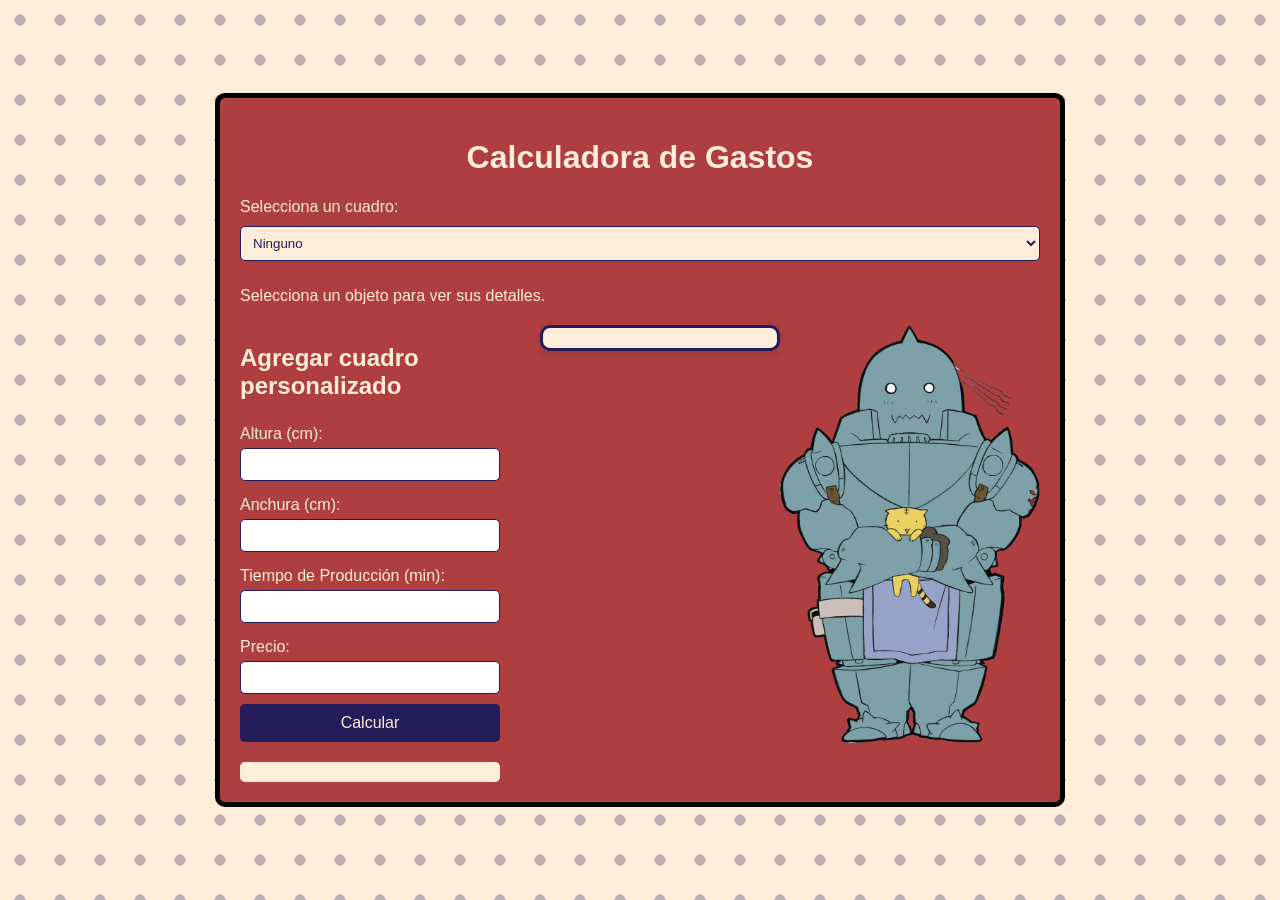
==== index.html @ b3a02456 "first commit" ====
<!DOCTYPE html>
<html lang="es">
<head>
    <meta charset="UTF-8">
    <meta name="viewport" content="width=device-width, initial-scale=1.0">
    <title>Calculadora de Gastos</title>
    <link rel="stylesheet" href="./main.css">
    <style>
        .card {
            border: 1px solid #ccc;
            border-radius: 5px;
            padding: 10px;
            margin: 10px 0;
            background-color: #feedd9;
            color: #251c5b;
        }

        #tarjetas-container {
            max-height: 400px; /* Ajusta según tus necesidades */
            overflow-y: auto; /* Añade barra de desplazamiento vertical si es necesario */
            margin-left: 20px; /* Espacio entre el formulario y el contenedor de tarjetas */
        }

        .form-image-container {
            display: flex;
            align-items: flex-start;
            justify-content: space-between;
        }

        .form-container {
            flex: 1;
        }

        .card-container {
            flex: 1;
            max-width: 300px; /* Ajusta el ancho máximo según sea necesario */
        }
    </style>
</head>
<body>
    <div class="container">
        <h1>Calculadora de Gastos</h1>
        <div class="dropdown-container">
            <label for="object-dropdown">Selecciona un cuadro:</label>
            <select id="object-dropdown">
                <option value="-1">Ninguno</option>
            </select>
            <p id="object-details">Selecciona un objeto para ver sus detalles.</p>
        </div>
        <div class="form-image-container">
            <div class="form-container">
                <h2>Agregar cuadro personalizado</h2>
                <form id="expense-form">
                    <label id="altura" for="height">Altura (cm):</label>
                    <input type="number" id="height" name="height" required>

                    <label id="anchura" for="width">Anchura (cm):</label>
                    <input type="number" id="width" name="width" required>

                    <label id="tiempo" for="production-time">Tiempo de Producción (min):</label>
                    <input type="number" id="production-time" name="production-time" required>

                    <label id="precio" for="price">Precio:</label>
                    <input type="number" id="price" name="price" required>

                    <button type="button" id="calculate-btn">Calcular</button>
                </form>
                <div id="result" class="result"></div>
            </div>
            <div class="card-container">
                <div id="tarjetas-container"></div> <!-- Contenedor para las tarjetas -->
            </div>
            <div class="image-container">
                <img src="./img/alphonse-elric.png" alt="Descripción de la imagen">
            </div>
        </div>
    </div>

    <script src="./main.js"></script>
</body>
</html>
---- main.css ----
body {
    font-family: Arial, sans-serif;
    background: #feedd9; /* Color de fondo base */
    margin: 0;
    padding: 0;
    display: flex;
    justify-content: center;
    align-items: center;
    height: 100vh;
    position: relative; /* Para que el pseudoelemento esté posicionado correctamente */
}
.container {
    background-color: #af3e40;
    border-radius: 10px;
    padding: 20px;
    width: 80%;
    max-width: 800px; /* Ajusta el ancho máximo según sea necesario */
    color: #feedd9;
    position: relative;
    overflow: hidden;
    border: black solid 5px;
}

/* Agregar el patrón de pecas al fondo */
body::before {
    content: "";
    position: absolute;
    top: 0;
    left: 0;
    width: 100vw; /* Asegura que cubre el viewport completo */
    height: 100vh; /* Asegura que cubre el viewport completo */
    background: radial-gradient(circle, #251c5b 20%, transparent 20%) repeat;
    background-size: 40px 40px; /* Tamaño del patrón de pecas */
    z-index: -1;
    opacity: 0.3; /* Ajusta la opacidad según prefieras */
}

h1 {
    text-align: center;
}

.dropdown-container {
    margin-bottom: 20px;
}

#object-dropdown {
    width: 100%;
    padding: 8px;
    border: 1px solid #251c5b;
    border-radius: 5px;
    background-color: #feedd9;
    color: #251c5b;
    margin: 10px 0;
}

.form-image-container {
    display: flex;
    align-items: flex-start;
    justify-content: space-between;
}

.form-container {
    flex: 1;
    margin-right: 20px; /* Espacio entre el formulario y la imagen */
}

form {
    display: flex;
    flex-direction: column;
}

label {
    margin: 5px 0;
}

input[type="number"] {
    padding: 8px;
    border: 1px solid #251c5b;
    border-radius: 5px;
    margin-bottom: 10px;
}

button {
    padding: 10px;
    background-color: #251c5b;
    color: #feedd9;
    border: none;
    border-radius: 5px;
    cursor: pointer;
    font-size: 16px;
}

button:hover {
    background-color: #af3e40;
}

.result {
    margin-top: 20px;
    padding: 10px;
    background-color: #feedd9;
    color: #251c5b;
    border-radius: 5px;
}

.image-container {
    flex: 1;
    max-width: 300px; /* Ajusta el ancho máximo según sea necesario */
}

.image-container img {
    width: 100%;
    height: auto;
    border-radius: 10px;
}

#tarjetas-container {
    max-height: 400px; /* Ajusta según tus necesidades */
    overflow-y: auto; /* Añade barra de desplazamiento vertical si es necesario */
    margin-left: 20px; /* Espacio entre el formulario y el contenedor de tarjetas */
    padding: 10px; /* Padding para dar espacio interno */
    border: 3px solid #251c5b; /* Borde del contenedor de tarjetas */
    border-radius: 10px; /* Bordes redondeados para el contenedor */
    background-color: #feedd9; /* Color de fondo del contenedor */
    box-shadow: 0 4px 8px rgba(0, 0, 0, 0.1); /* Sombra para profundidad */
    display: flex;
    flex-direction: column;
}

.card {
    border: 1px solid #251c5b; /* Borde de las tarjetas */
    border-radius: 10px; /* Bordes redondeados para las tarjetas */
    padding: 15px; /* Espacio interno en las tarjetas */
    margin: 10px 0; /* Espacio entre las tarjetas */
    background-color: #feedd9; /* Color de fondo de las tarjetas */
    color: #251c5b; /* Color del texto en las tarjetas */
    box-shadow: 0 4px 8px rgba(0, 0, 0, 0.1); /* Sombra para profundidad */
    transition: transform 0.3s ease, box-shadow 0.3s ease; /* Transiciones suaves para efectos */
}

.card:hover {
    transform: translateY(-5px); /* Levanta la tarjeta cuando se pasa el cursor */
    box-shadow: 0 8px 16px rgba(0, 0, 0, 0.2); /* Sombra más pronunciada al pasar el cursor */
}

#tarjetas-container::-webkit-scrollbar {
    width: 8px; /* Ancho de la barra de desplazamiento */
}

#tarjetas-container::-webkit-scrollbar-thumb {
    background: #251c5b; /* Color del deslizador */
    border-radius: 10px; /* Bordes redondeados del deslizador */
}

#tarjetas-container::-webkit-scrollbar-track {
    background: #feedd9; /* Color de la pista de la barra de desplazamiento */
}
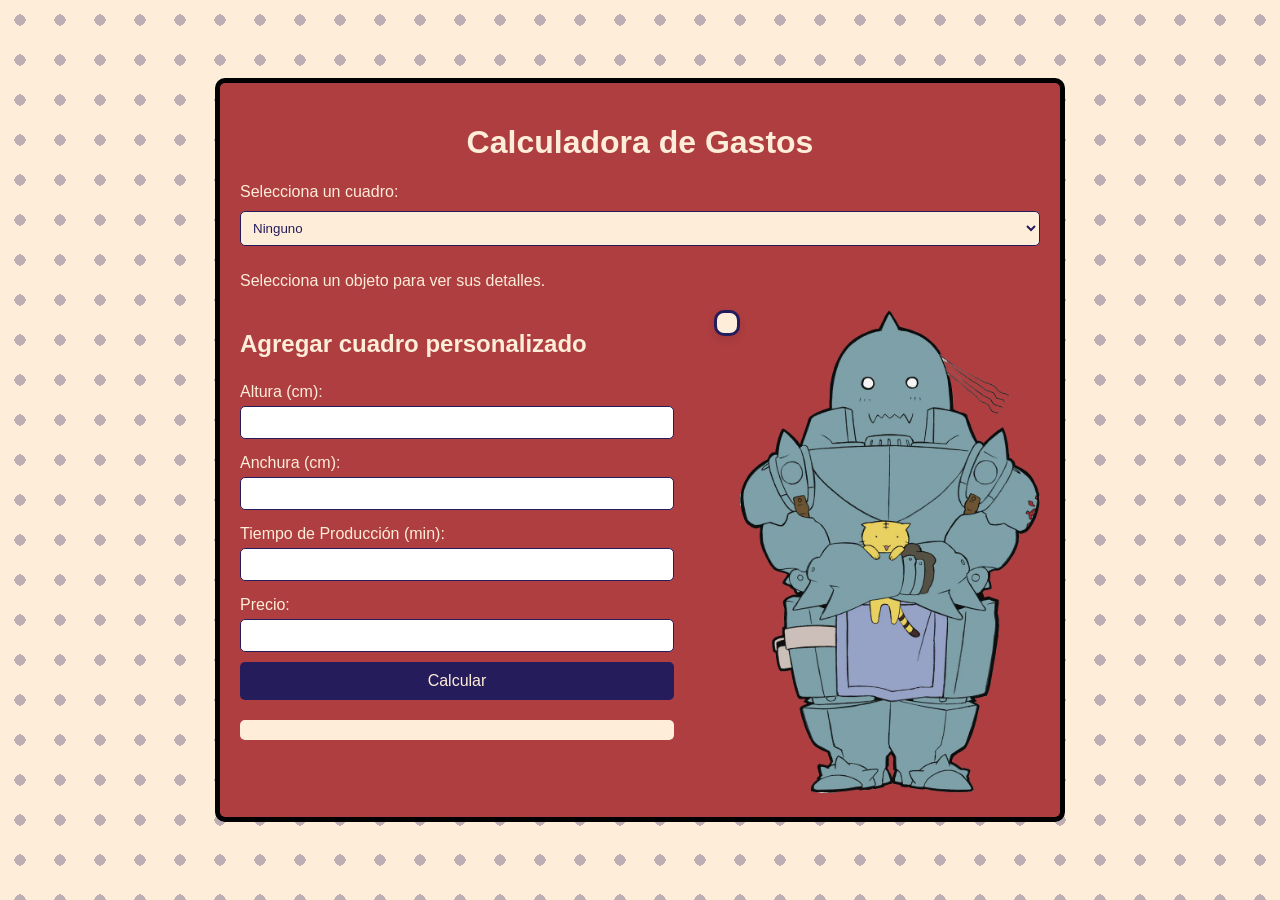
==== commit b3c83d0f: "fasdas" ====
--- a/index.html
+++ b/index.html
@@ -5,37 +5,6 @@
     <meta name="viewport" content="width=device-width, initial-scale=1.0">
     <title>Calculadora de Gastos</title>
     <link rel="stylesheet" href="./main.css">
-    <style>
-        .card {
-            border: 1px solid #ccc;
-            border-radius: 5px;
-            padding: 10px;
-            margin: 10px 0;
-            background-color: #feedd9;
-            color: #251c5b;
-        }
-
-        #tarjetas-container {
-            max-height: 400px; /* Ajusta según tus necesidades */
-            overflow-y: auto; /* Añade barra de desplazamiento vertical si es necesario */
-            margin-left: 20px; /* Espacio entre el formulario y el contenedor de tarjetas */
-        }
-
-        .form-image-container {
-            display: flex;
-            align-items: flex-start;
-            justify-content: space-between;
-        }
-
-        .form-container {
-            flex: 1;
-        }
-
-        .card-container {
-            flex: 1;
-            max-width: 300px; /* Ajusta el ancho máximo según sea necesario */
-        }
-    </style>
 </head>
 <body>
     <div class="container">
